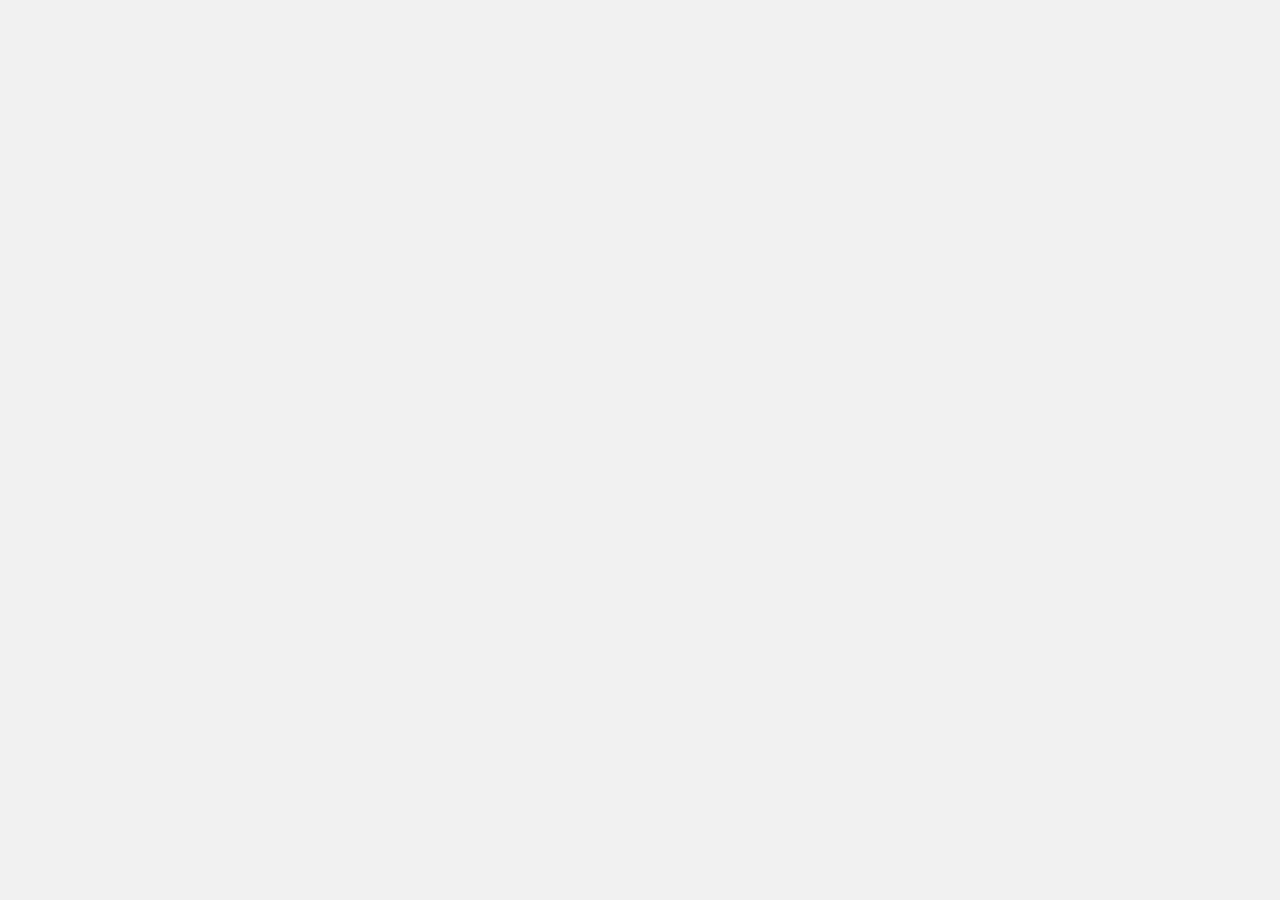
==== alura-store/index.html @ f1bdf60e "Projeto Inicial Grid Layout" ====
<!DOCTYPE html>
<html lang="en">
<head>
    <meta charset="UTF-8">
    <meta name="viewport" content="width=device-width, initial-scale=1.0">
    <meta http-equiv="X-UA-Compatible" content="ie=edge">
    <title>Alura Store | Baixe nossos aplicativos e jogos</title>
    <link href="./assets/css/normalize.css" rel="stylesheet">
    <link href="./assets/css/reset.css" rel="stylesheet">
    <link href="./assets/css/style.css" rel="stylesheet">
</head>
<body class="app">
    <header class="cabecalho"></header>
    <main class="conteudo"></main>
    <footer class="rodape"></footer>
    <script src="./assets/js/fontawesome.all.min.js"></script>
</body>
</html>
---- alura-store/assets/css/style.css ----
.app {
    background: #f1f1f1;
    display: grid;  
    font-family: Arial, Helvetica, sans-serif;
}

.cabecalho {
}
 
.conteudo {
}

.rodape {
}
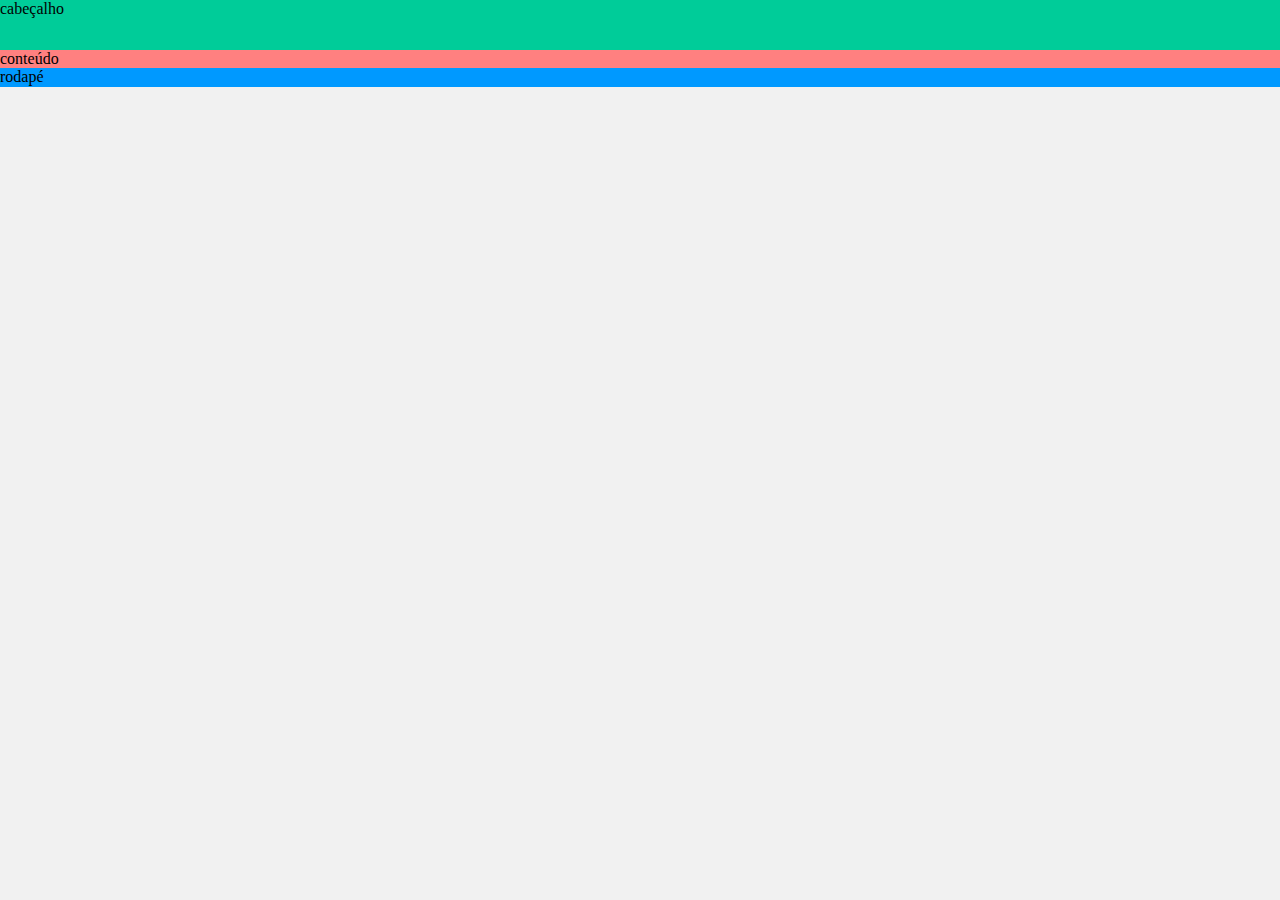
==== commit a2aac196: "Definindo o layout base" ====
--- a/alura-store/index.html
+++ b/alura-store/index.html
@@ -10,9 +10,9 @@
     <link href="./assets/css/style.css" rel="stylesheet">
 </head>
 <body class="app">
-    <header class="cabecalho"></header>
-    <main class="conteudo"></main>
-    <footer class="rodape"></footer>
+    <header class="cabecalho">cabeçalho</header>
+    <main class="conteudo">conteúdo</main>
+    <footer class="rodape">rodapé</footer>
     <script src="./assets/js/fontawesome.all.min.js"></script>
 </body>
 </html>--- a/alura-store/assets/css/style.css
+++ b/alura-store/assets/css/style.css
@@ -1,14 +1,25 @@
 .app {
     background: #f1f1f1;
     display: grid;  
-    font-family: Arial, Helvetica, sans-serif;
+    grid-template-areas: 
+        "cabecalho"
+        "conteudo"
+        "rodape";
+    grid-template-columns: auto;
+    grid-template-rows: 50px auto auto; 
 }
 
 .cabecalho {
+    background: #00cc99;
+    grid-area: cabecalho;
 }
- 
+
 .conteudo {
+    background: #ff8080;
+    grid-area: conteudo;
 }
 
 .rodape {
+    background: #0099ff;
+    grid-area: rodape;
 }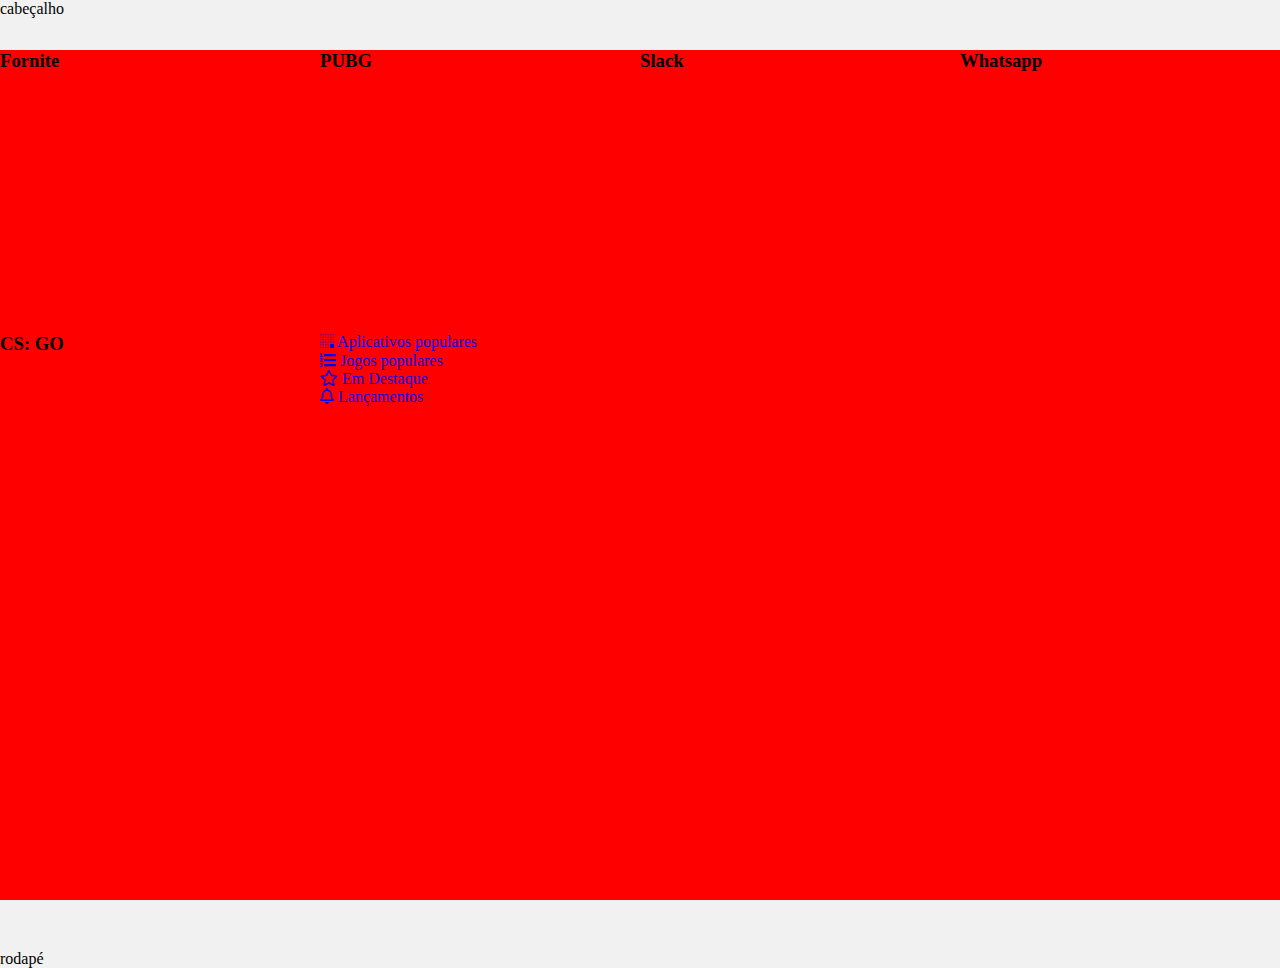
==== commit 13671602: "Criando a seção destaques" ====
--- a/alura-store/index.html
+++ b/alura-store/index.html
@@ -8,10 +8,57 @@
     <link href="./assets/css/normalize.css" rel="stylesheet">
     <link href="./assets/css/reset.css" rel="stylesheet">
     <link href="./assets/css/style.css" rel="stylesheet">
+    <link href="./assets/css/destaques.css" rel="stylesheet">
 </head>
 <body class="app">
     <header class="cabecalho">cabeçalho</header>
-    <main class="conteudo">conteúdo</main>
+    <main class="conteudo">
+        <section class="destaques">
+            <div class="destaques__principal caixa">
+                <h3 class="destaques__titulo">Fornite</h3>
+            </div>
+            <div class="destaques__secundario caixa">
+                <h3 class="destaques__titulo">PUBG</h3>
+            </div>
+            <div class="destaques__secundario caixa">
+                <h3 class="destaques__titulo">Slack</h3>
+            </div>
+            <div class="destaques__secundario caixa">
+                <h3 class="destaques__titulo">Whatsapp</h3>
+            </div>
+            <div class="destaques__secundario caixa">
+                <h3 class="destaques__titulo">CS: GO</h3>
+            </div>
+            <div class="destaques__categorias">
+                <ul class="destaques__categorias___lista">
+                    <li class="destaques__categorias___item">
+                        <a class="destaques__categorias___link" href="#">
+                            <i class="destaques__categorias___icone fab fa-buromobelexperte"></i>
+                            Aplicativos populares
+                        </a>
+                    </li>
+                    <li class="destaques__categorias___item">
+                        <a class="destaques__categorias___link" href="#">
+                            <i class="fas fa-list-ol"></i>
+                            Jogos populares
+                        </a>
+                    </li>
+                    <li class="destaques__categorias___item">
+                        <a class="destaques__categorias___link" href="#">
+                            <i class="far fa-star"></i>
+                            Em Destaque
+                        </a>
+                    </li>
+                    <li class="destaques__categorias___item">
+                        <a class="destaques__categorias___link" href="#">
+                            <i class="far fa-bell"></i>
+                            Lançamentos
+                        </a>
+                    </li>
+                </ul>
+            </div>
+        </section>        
+    </main>
     <footer class="rodape">rodapé</footer>
     <script src="./assets/js/fontawesome.all.min.js"></script>
 </body>
--- a/alura-store/assets/css/style.css
+++ b/alura-store/assets/css/style.css
@@ -6,20 +6,17 @@
         "conteudo"
         "rodape";
     grid-template-columns: auto;
-    grid-template-rows: 50px auto auto; 
+    grid-template-rows: 50px 100vh auto auto; 
 }
 
 .cabecalho {
-    background: #00cc99;
     grid-area: cabecalho;
 }
 
 .conteudo {
-    background: #ff8080;
     grid-area: conteudo;
 }
 
 .rodape {
-    background: #0099ff;
     grid-area: rodape;
 }--- a/alura-store/assets/css/destaques.css
+++ b/alura-store/assets/css/destaques.css
@@ -0,0 +1,7 @@
+.destaques{
+    background: red;
+    display: grid;
+    grid-template-columns: 25% 25% 25% 25%;
+    grid-template-rows: 33.33% 33.33% 33.33%;
+    height: calc(100vh - 50px);
+}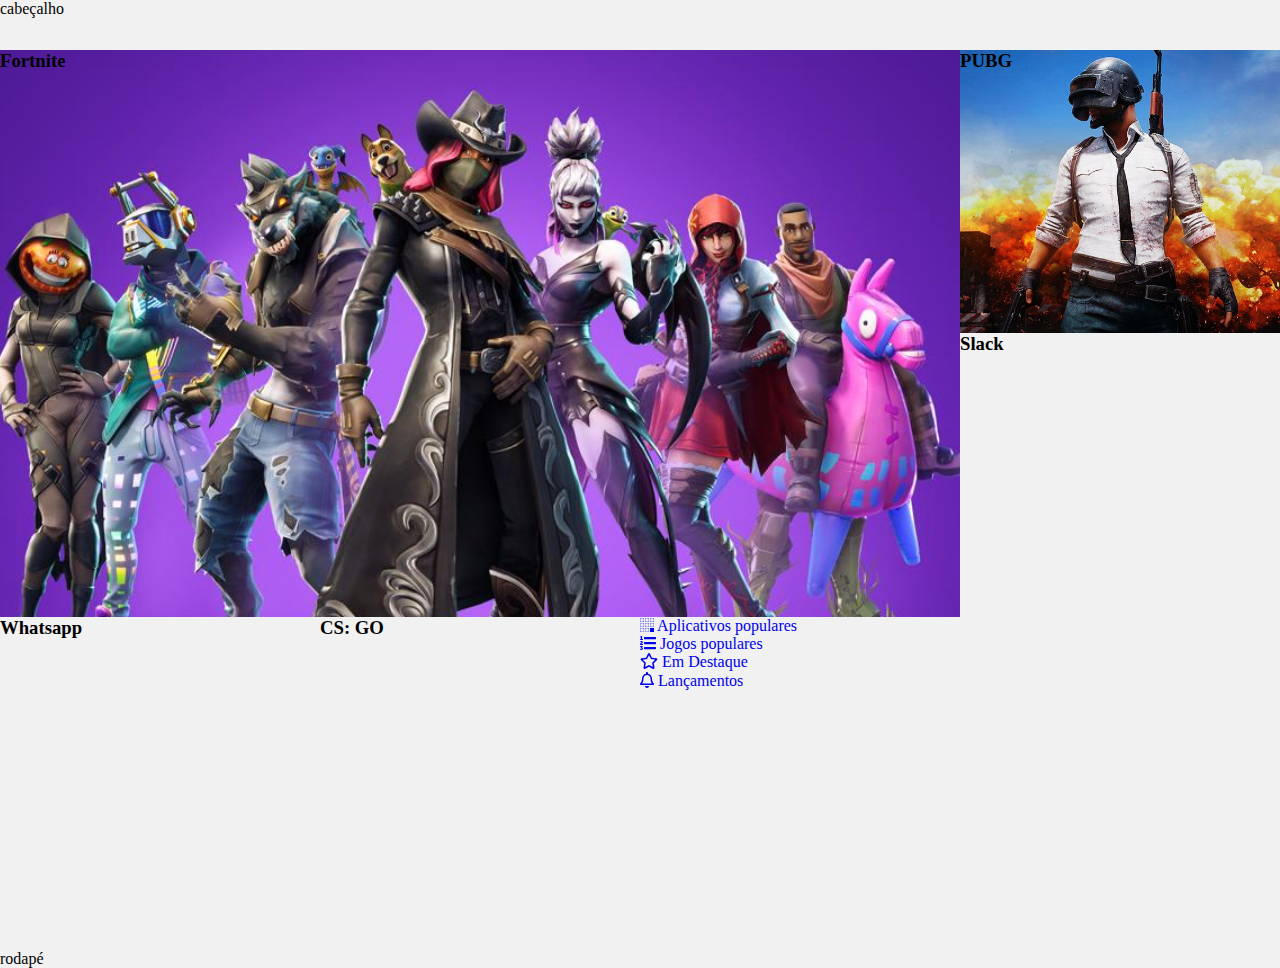
==== commit 85fc51e7: "Posicionando elementos" ====
--- a/alura-store/index.html
+++ b/alura-store/index.html
@@ -15,7 +15,7 @@
     <main class="conteudo">
         <section class="destaques">
             <div class="destaques__principal caixa">
-                <h3 class="destaques__titulo">Fornite</h3>
+                <h3 class="destaques__titulo">Fortnite</h3>
             </div>
             <div class="destaques__secundario caixa">
                 <h3 class="destaques__titulo">PUBG</h3>
--- a/alura-store/assets/css/destaques.css
+++ b/alura-store/assets/css/destaques.css
@@ -1,7 +1,28 @@
 .destaques{
-    background: red;
     display: grid;
     grid-template-columns: 25% 25% 25% 25%;
     grid-template-rows: 33.33% 33.33% 33.33%;
     height: calc(100vh - 50px);
+}
+
+.destaques__principal{
+    background-image: url('../img/fortnite.jpg');
+    background-position: center;
+    background-repeat: no-repeat;
+    background-size: cover;
+    grid-column-start: 1;
+    grid-column-end: 4;
+    grid-row-start: 1;
+    grid-row-end: 3;
+}
+
+.destaques__secundario:nth-child(2){
+    background-image: url('../img/pubg.jpg');
+    background-position: center;
+    background-repeat: no-repeat;
+    background-size: cover;
+    grid-column-start: 4;
+    grid-column-end: 4;
+    grid-row-start: 1;
+    grid-row-end: 1;
 }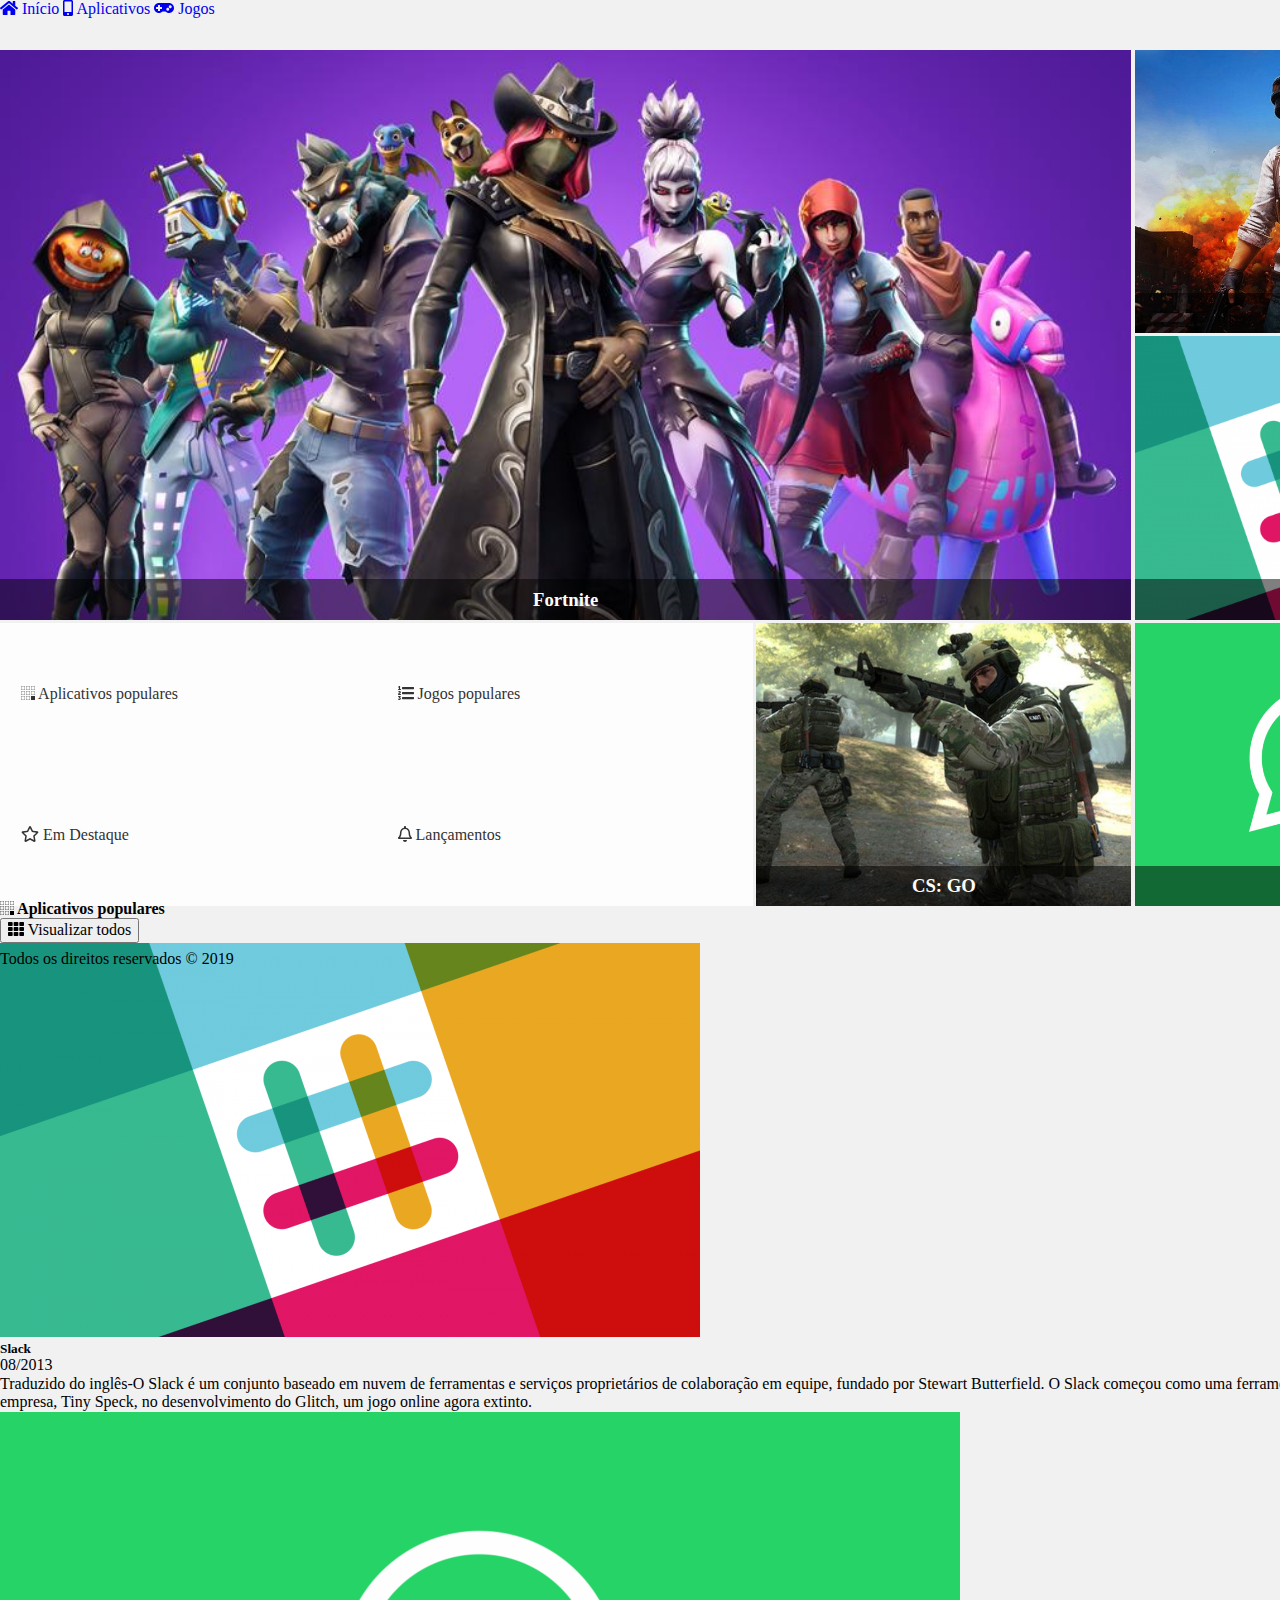
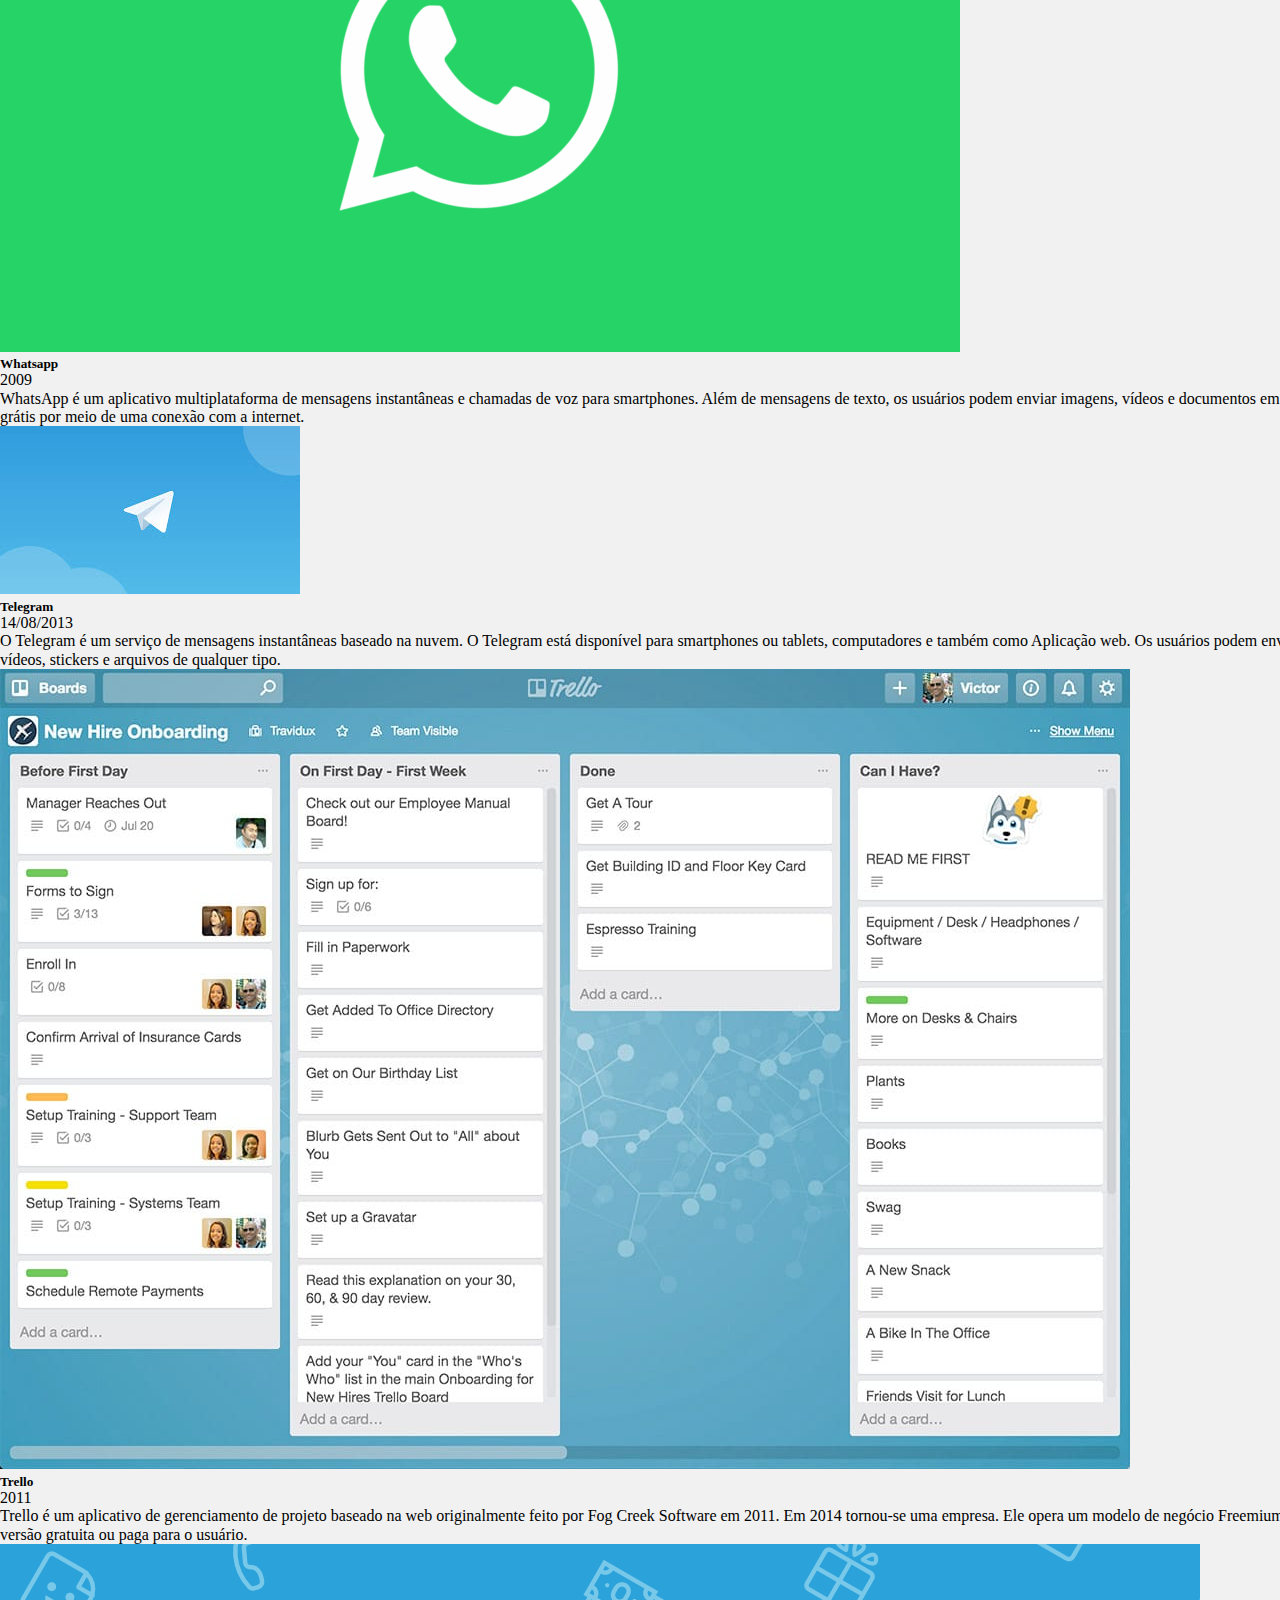
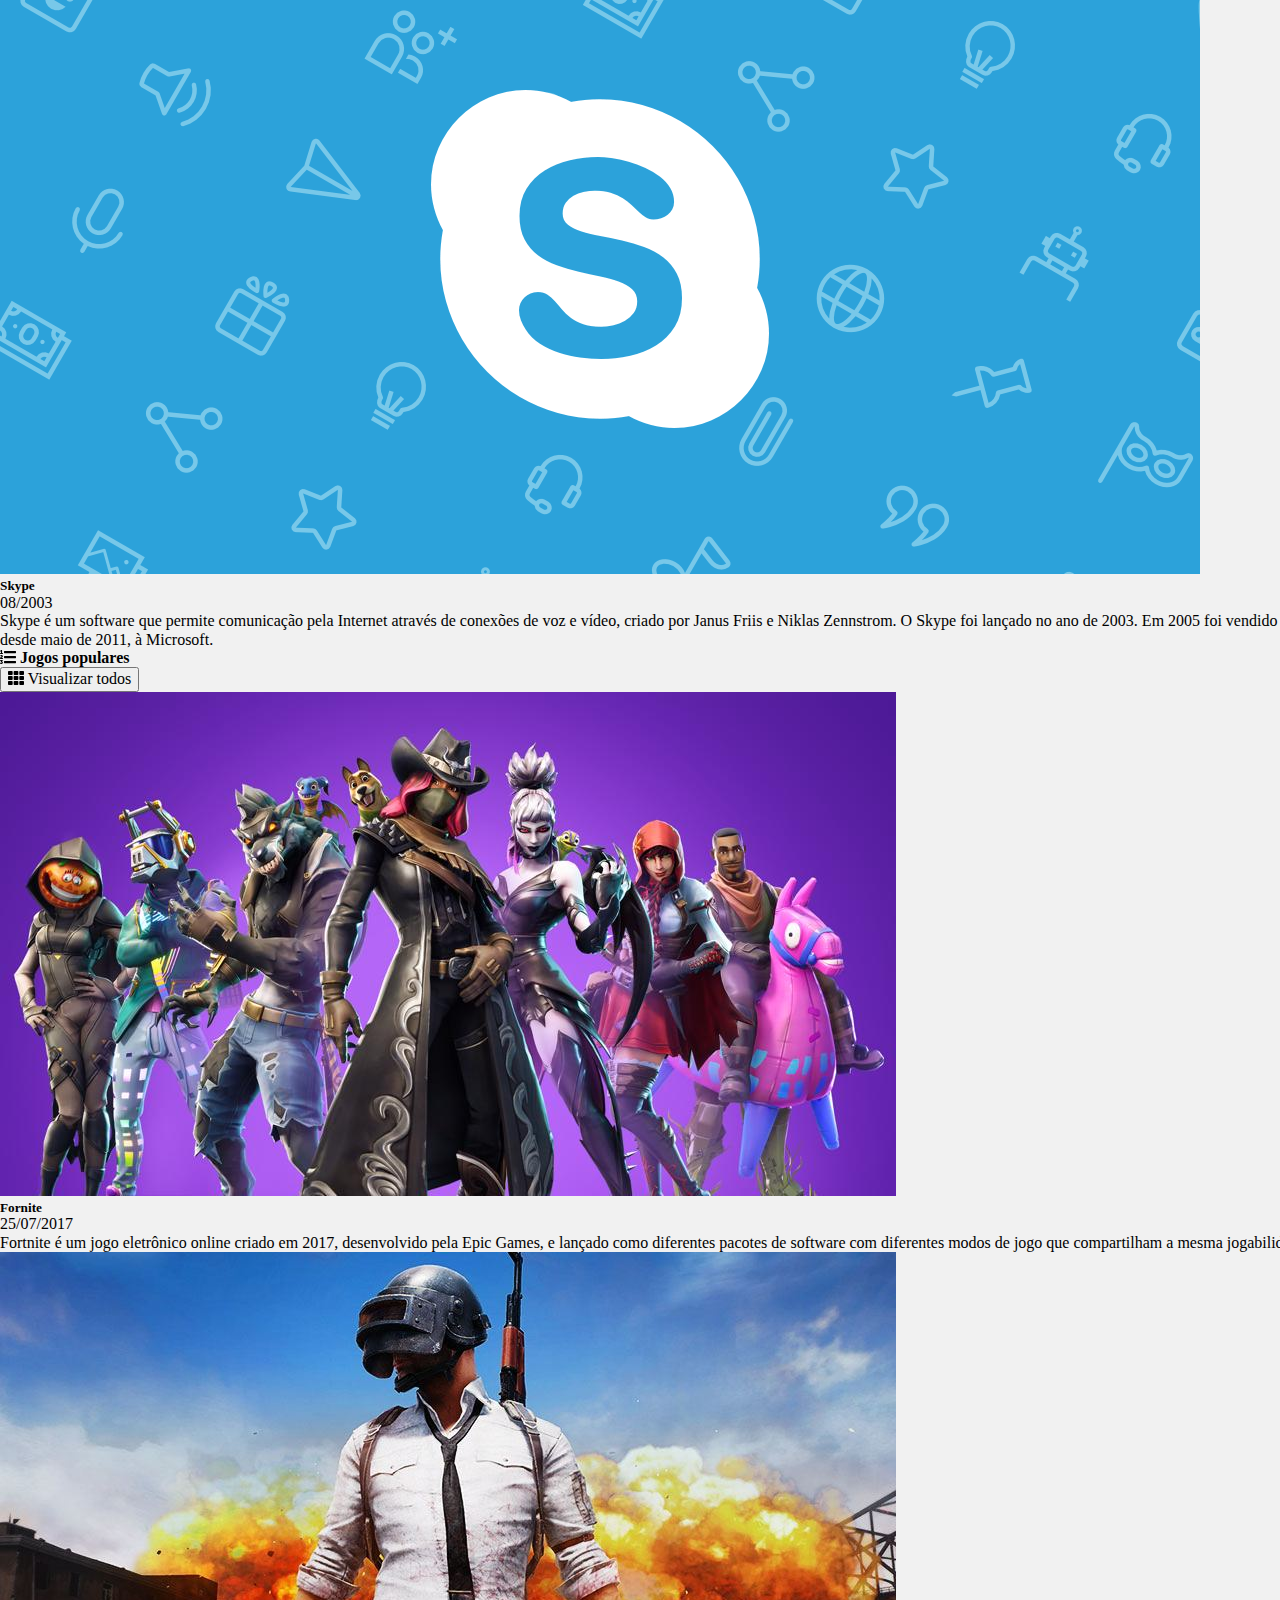
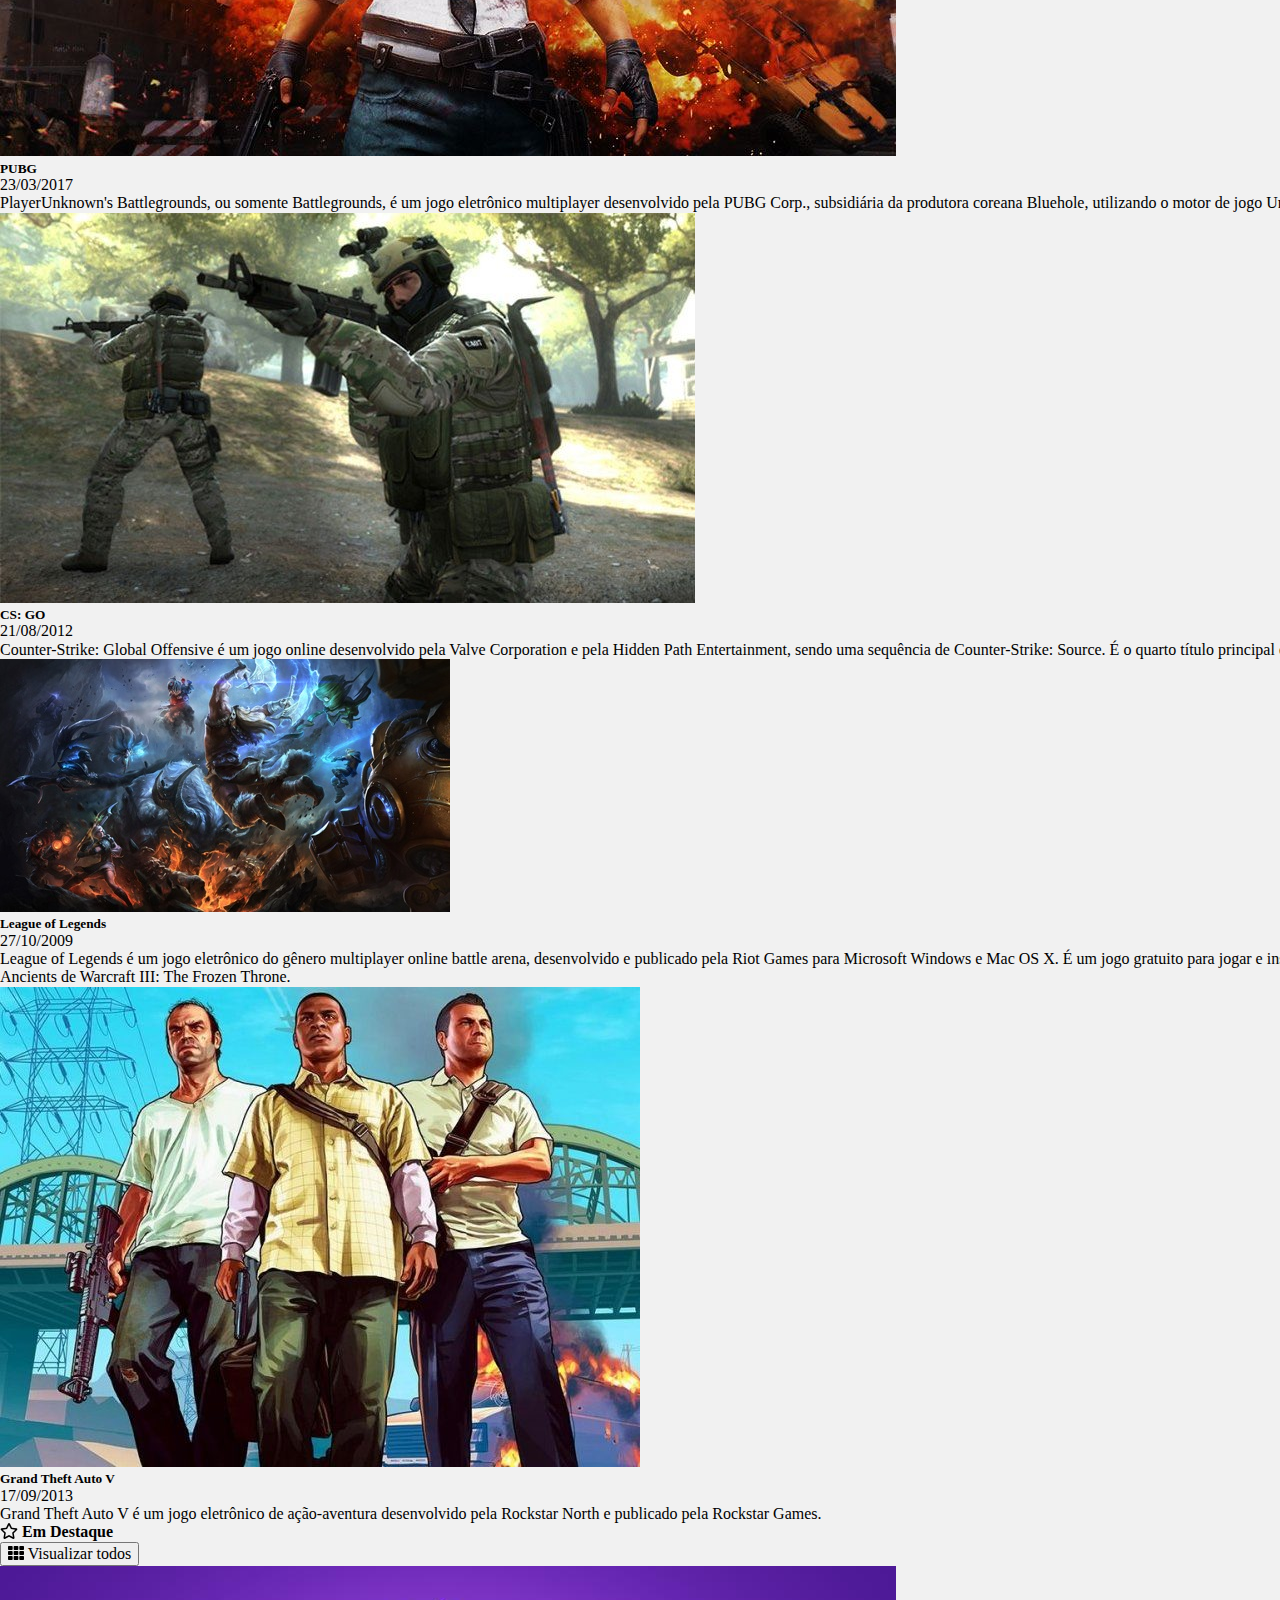
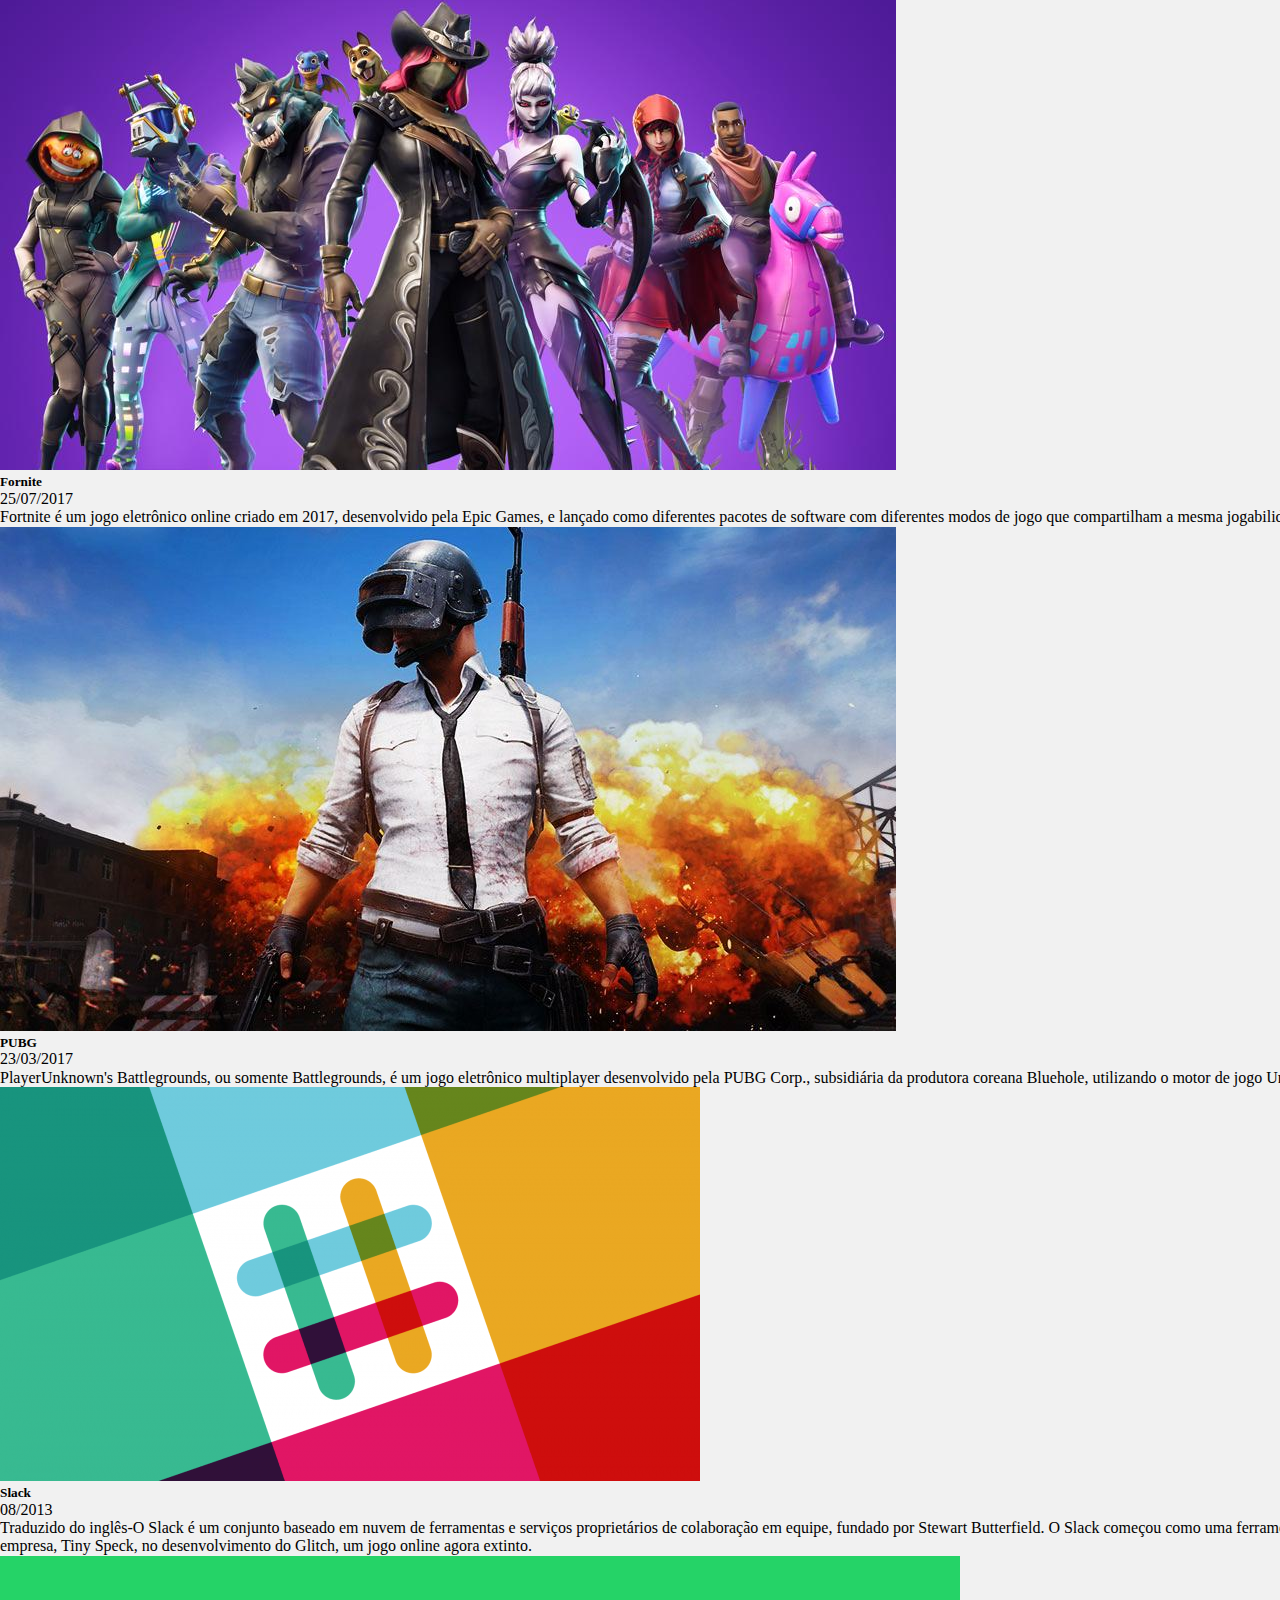
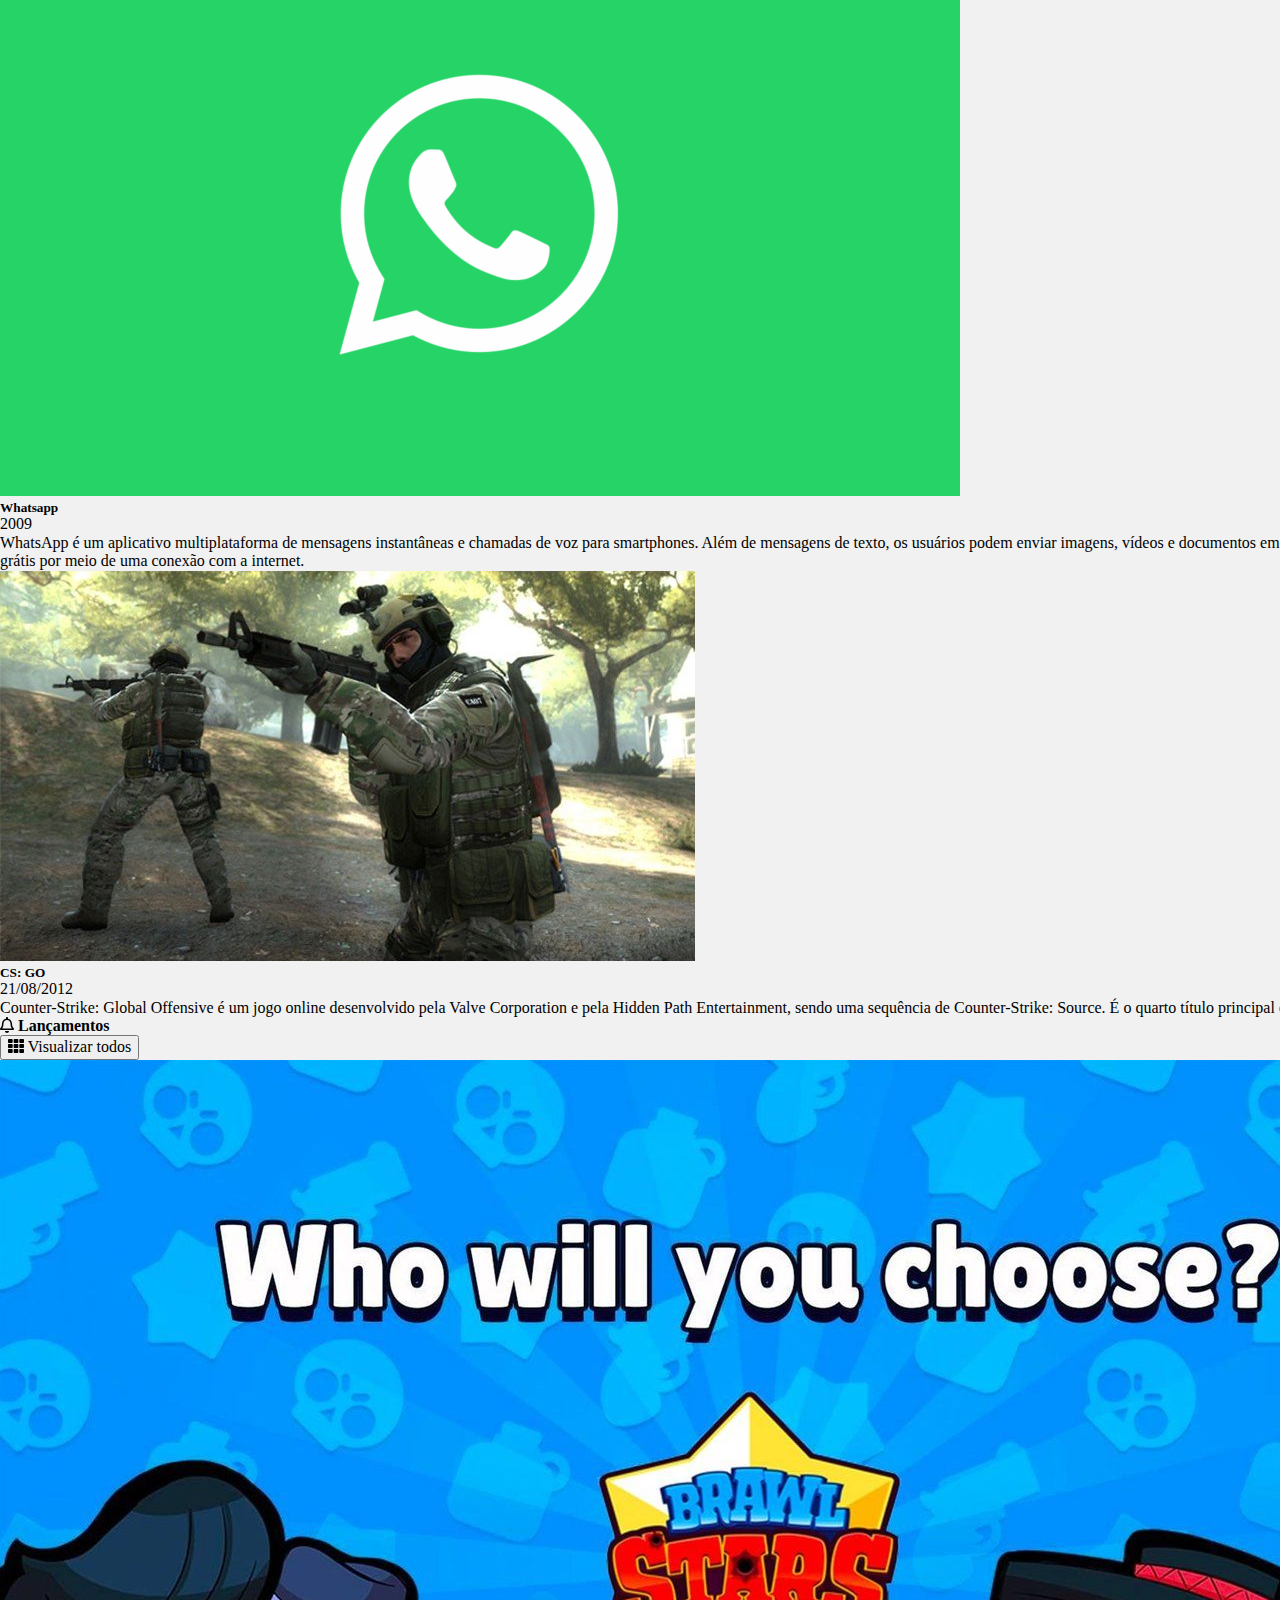
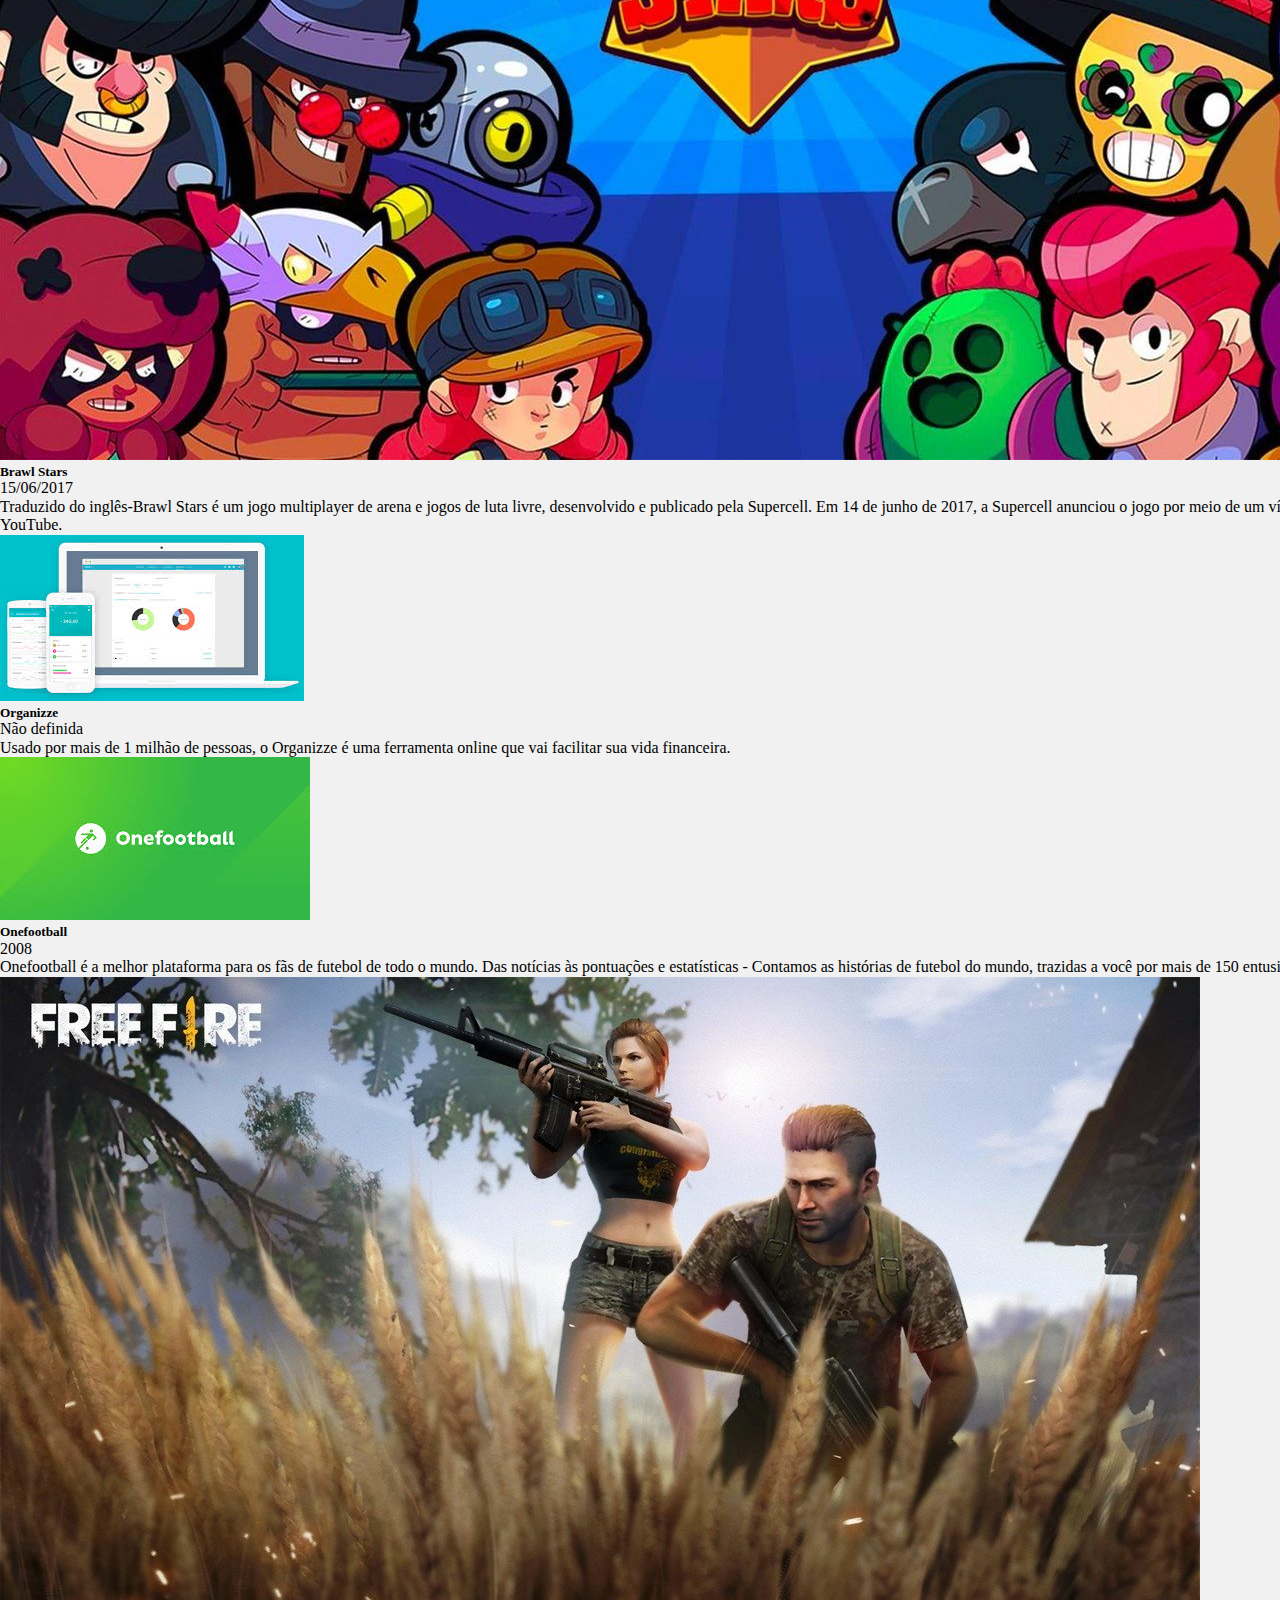
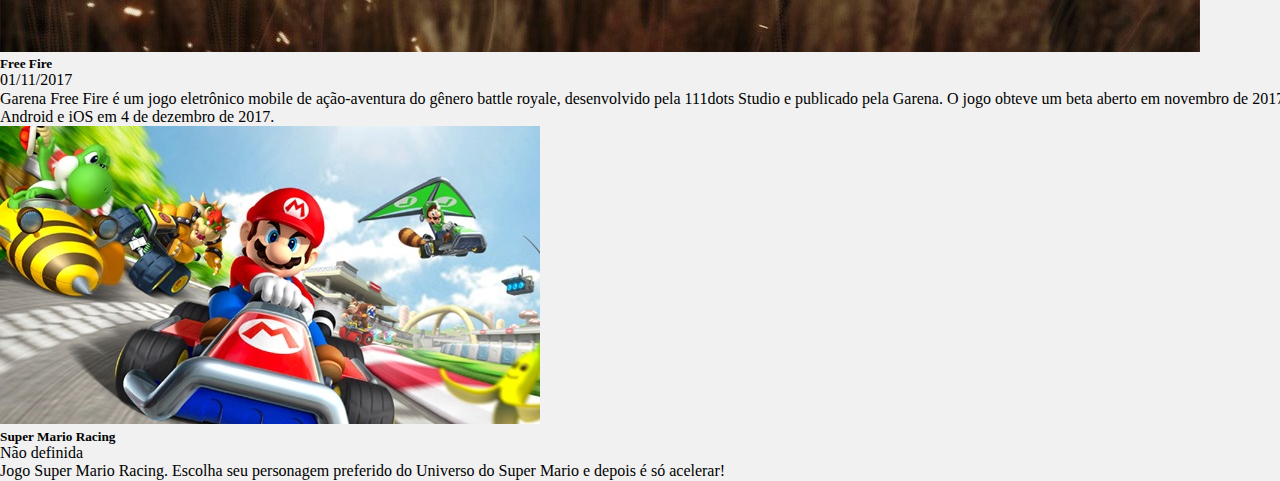
==== commit 01bfab95: "Destaques responsivo" ====
--- a/alura-store/index.html
+++ b/alura-store/index.html
@@ -9,9 +9,30 @@
     <link href="./assets/css/reset.css" rel="stylesheet">
     <link href="./assets/css/style.css" rel="stylesheet">
     <link href="./assets/css/destaques.css" rel="stylesheet">
+    <link href="./assets/css/populares.css" rel="stylesheet">
+    <link href="./assets/css/menu.css" rel="stylesheet">
+    <link href="./assets/css/responsivo.css" rel="stylesheet">
 </head>
 <body class="app">
-    <header class="cabecalho">cabeçalho</header>
+    <header class="cabecalho">
+        <nav class="menu">
+            <ul class="menu__lista">
+                <li class="menu__item">
+                    <a class="menu__link ativo" href="#">
+                        <i class="fas fa-home"></i>
+                        Início
+                    </a>
+                    <a class="menu__link" href="#">
+                        <i class="fas fa-mobile-alt"></i>
+                        Aplicativos</a>
+                    <a class="menu__link" href="#">
+                        <i class="fas fa-gamepad"></i>
+                        Jogos
+                    </a>
+                </li>
+            </ul>
+        </nav>
+    </header>
     <main class="conteudo">
         <section class="destaques">
             <div class="destaques__principal caixa">
@@ -57,9 +78,315 @@
                     </li>
                 </ul>
             </div>
-        </section>        
+        </section> 
+        <section class="populares">
+            <div class="populares__itens">
+                <div class="populares__info">
+                    <div class="populares__cabecalho">
+                        <h4 class="populares__titulo">
+                            <i class="populares__icone fab fa-buromobelexperte"></i>
+                            Aplicativos populares
+                        </h4>
+                        <button class="populares__botao">
+                            <i class="fas fa-th"></i>
+                            Visualizar todos
+                        </button>
+                    </div>
+                </div>
+                <div class="populares__conteudo">
+                    <div class="populares__card">
+                        <img class="populares__card___imagem" src="./assets/img/slack.png">
+                        <div class="populares__card___corpo">
+                            <div class="populares__card___cabecalho">
+                                <h5 class="populares__card___titulo">Slack</h5>
+                                <time class="populares__card___data" datetime="2013-08-01">08/2013</time>
+                            </div>
+                            <div class="populares__card___descricao">
+                                Traduzido do inglês-O Slack é um conjunto baseado em nuvem de ferramentas e serviços proprietários de colaboração em equipe, fundado por Stewart Butterfield. O Slack começou como uma ferramenta interna usada por sua empresa, Tiny Speck, no desenvolvimento do Glitch, um jogo online agora extinto.
+                            </div>
+                        </div>
+                    </div>
+                    <div class="populares__card">
+                        <img class="populares__card___imagem" src="./assets/img/whatsapp.png">
+                        <div class="populares__card___corpo">
+                            <div class="populares__card___cabecalho">
+                                <h5 class="populares__card___titulo">Whatsapp</h5>
+                                <time class="populares__card___data" datetime="20090-01-01">2009</time>
+                            </div>
+                            <div class="populares__card___descricao">
+                                WhatsApp é um aplicativo multiplataforma de mensagens instantâneas e chamadas de voz para smartphones. Além de mensagens de texto, os usuários podem enviar imagens, vídeos e documentos em PDF, além de fazer ligações grátis por meio de uma conexão com a internet.
+                            </div>
+                        </div>
+                    </div>
+                    <div class="populares__card">
+                        <img class="populares__card___imagem" src="./assets/img/telegram.jpeg">
+                        <div class="populares__card___corpo">
+                            <div class="populares__card___cabecalho">
+                                <h5 class="populares__card___titulo">Telegram</h5>
+                                <time class="populares__card___data" datetime="2013-08-14">14/08/2013</time>
+                            </div>
+                            <div class="populares__card___descricao">
+                                O Telegram é um serviço de mensagens instantâneas baseado na nuvem. O Telegram está disponível para smartphones ou tablets, computadores e também como Aplicação web. Os usuários podem enviar mensagens e trocar fotos, vídeos, stickers e arquivos de qualquer tipo.
+                            </div>
+                        </div>
+                    </div>
+                    <div class="populares__card">
+                        <img class="populares__card___imagem" src="./assets/img/trello.jpg">
+                        <div class="populares__card___corpo">
+                            <div class="populares__card___cabecalho">
+                                <h5 class="populares__card___titulo">Trello</h5>
+                                <time class="populares__card___data" datetime="2011-01-01">2011</time>
+                            </div>
+                            <div class="populares__card___descricao">
+                                Trello é um aplicativo de gerenciamento de projeto baseado na web originalmente feito por Fog Creek Software em 2011. Em 2014 tornou-se uma empresa. Ele opera um modelo de negócio Freemium, no qual é disponibilizado a versão gratuita ou paga para o usuário.
+                            </div>
+                        </div>
+                    </div>
+                    <div class="populares__card">
+                        <img class="populares__card___imagem" src="./assets/img/skype.png">
+                        <div class="populares__card___corpo">
+                            <div class="populares__card___cabecalho">
+                                <h5 class="populares__card___titulo">Skype</h5>
+                                <time class="populares__card___data" datetime="2003-08-01">08/2003</time>
+                            </div>
+                            <div class="populares__card___descricao">
+                                Skype é um software que permite comunicação pela Internet através de conexões de voz e vídeo, criado por Janus Friis e Niklas Zennstrom. O Skype foi lançado no ano de 2003. Em 2005 foi vendido para a empresa eBay e pertence, desde maio de 2011, à Microsoft.
+                            </div>
+                        </div>
+                    </div>
+                </div>
+            </div>
+            <div class="populares__itens">
+                <div class="populares__info">
+                    <div class="populares__cabecalho">
+                        <h4 class="populares__titulo">
+                            <i class="populares__icone fas fa-list-ol"></i>
+                            Jogos populares
+                        </h4>
+                        <button class="populares__botao">
+                            <i class="fas fa-th"></i>
+                            Visualizar todos
+                        </button>
+                    </div>
+                </div>
+                <div class="populares__conteudo">
+                    <div class="populares__card">
+                        <img class="populares__card___imagem" src="./assets/img/fortnite.jpg">
+                        <div class="populares__card___corpo">
+                            <div class="populares__card___cabecalho">
+                                <h5 class="populares__card___titulo">Fornite</h5>
+                                <time class="populares__card___data" datetime="2017-07-25">25/07/2017</time>
+                            </div>
+                            <div class="populares__card___descricao">
+                                Fortnite é um jogo eletrônico online criado em 2017, desenvolvido pela Epic Games, e lançado como diferentes pacotes de software com diferentes modos de jogo que compartilham a mesma jogabilidade e motor gráfico de jogo.
+                            </div>
+                        </div>
+                    </div>
+                    <div class="populares__card">
+                        <img class="populares__card___imagem" src="./assets/img/pubg.jpg">
+                        <div class="populares__card___corpo">
+                            <div class="populares__card___cabecalho">
+                                <h5 class="populares__card___titulo">PUBG</h5>
+                                <time class="populares__card___data" datetime="2017-03-23">23/03/2017</time>
+                            </div>
+                            <div class="populares__card___descricao">
+                                PlayerUnknown's Battlegrounds, ou somente Battlegrounds, é um jogo eletrônico multiplayer desenvolvido pela PUBG Corp., subsidiária da produtora coreana Bluehole, utilizando o motor de jogo Unreal Engine 4
+                            </div>
+                        </div>
+                    </div>
+                    <div class="populares__card">
+                        <img class="populares__card___imagem" src="./assets/img/cs-go.jpg">
+                        <div class="populares__card___corpo">
+                            <div class="populares__card___cabecalho">
+                                <h5 class="populares__card___titulo">CS: GO</h5>
+                                <time class="populares__card___data" datetime="2012-08-21">21/08/2012</time>
+                            </div>
+                            <div class="populares__card___descricao">
+                                Counter-Strike: Global Offensive é um jogo online desenvolvido pela Valve Corporation e pela Hidden Path Entertainment, sendo uma sequência de Counter-Strike: Source. É o quarto título principal da franquia.
+                            </div>
+                        </div>
+                    </div>
+                    <div class="populares__card">
+                        <img class="populares__card___imagem" src="./assets/img/lol.jpg">
+                        <div class="populares__card___corpo">
+                            <div class="populares__card___cabecalho">
+                                <h5 class="populares__card___titulo">League of Legends</h5>
+                                <time class="populares__card___data" datetime="2009-10-27">27/10/2009</time>
+                            </div>
+                            <div class="populares__card___descricao">
+                                League of Legends é um jogo eletrônico do gênero multiplayer online battle arena, desenvolvido e publicado pela Riot Games para Microsoft Windows e Mac OS X. É um jogo gratuito para jogar e inspirado no modo Defense of the Ancients de Warcraft III: The Frozen Throne.
+                            </div>
+                        </div>
+                    </div>
+                    <div class="populares__card">
+                        <img class="populares__card___imagem" src="./assets/img/gta-v.jpg">
+                        <div class="populares__card___corpo">
+                            <div class="populares__card___cabecalho">
+                                <h5 class="populares__card___titulo">Grand Theft Auto V</h5>
+                                <time class="populares__card___data" datetime="2013-09-17">17/09/2013</time>
+                            </div>
+                            <div class="populares__card___descricao">
+                                Grand Theft Auto V é um jogo eletrônico de ação-aventura desenvolvido pela Rockstar North e publicado pela Rockstar Games.
+                            </div>
+                        </div>
+                    </div>
+                </div>
+            </div>
+            <div class="populares__itens">
+                <div class="populares__info">
+                    <div class="populares__cabecalho">
+                        <h4 class="populares__titulo">
+                            <i class="populares__icone far fa-star"></i>
+                            Em Destaque
+                        </h4>
+                        <button class="populares__botao">
+                            <i class="fas fa-th"></i>
+                            Visualizar todos
+                        </button>
+                    </div>
+                </div>
+                <div class="populares__conteudo">
+                    <div class="populares__card">
+                        <img class="populares__card___imagem" src="./assets/img/fortnite.jpg">
+                        <div class="populares__card___corpo">
+                            <div class="populares__card___cabecalho">
+                                <h5 class="populares__card___titulo">Fornite</h5>
+                                <time class="populares__card___data" datetime="2017-07-25">25/07/2017</time>
+                            </div>
+                            <div class="populares__card___descricao">
+                                Fortnite é um jogo eletrônico online criado em 2017, desenvolvido pela Epic Games, e lançado como diferentes pacotes de software com diferentes modos de jogo que compartilham a mesma jogabilidade e motor gráfico de jogo.
+                            </div>
+                        </div>
+                    </div>
+                    <div class="populares__card">
+                        <img class="populares__card___imagem" src="./assets/img/pubg.jpg">
+                        <div class="populares__card___corpo">
+                            <div class="populares__card___cabecalho">
+                                <h5 class="populares__card___titulo">PUBG</h5>
+                                <time class="populares__card___data" datetime="2017-03-23">23/03/2017</time>
+                            </div>
+                            <div class="populares__card___descricao">
+                                PlayerUnknown's Battlegrounds, ou somente Battlegrounds, é um jogo eletrônico multiplayer desenvolvido pela PUBG Corp., subsidiária da produtora coreana Bluehole, utilizando o motor de jogo Unreal Engine 4
+                            </div>
+                        </div>
+                    </div>
+                    <div class="populares__card">
+                        <img class="populares__card___imagem" src="./assets/img/slack.png">
+                        <div class="populares__card___corpo">
+                            <div class="populares__card___cabecalho">
+                                <h5 class="populares__card___titulo">Slack</h5>
+                                <time class="populares__card___data" datetime="2013-08-01">08/2013</time>
+                            </div>
+                            <div class="populares__card___descricao">
+                                Traduzido do inglês-O Slack é um conjunto baseado em nuvem de ferramentas e serviços proprietários de colaboração em equipe, fundado por Stewart Butterfield. O Slack começou como uma ferramenta interna usada por sua empresa, Tiny Speck, no desenvolvimento do Glitch, um jogo online agora extinto.
+                            </div>
+                        </div>
+                    </div>
+                    <div class="populares__card">
+                        <img class="populares__card___imagem" src="./assets/img/whatsapp.png">
+                        <div class="populares__card___corpo">
+                            <div class="populares__card___cabecalho">
+                                <h5 class="populares__card___titulo">Whatsapp</h5>
+                                <time class="populares__card___data" datetime="20090-01-01">2009</time>
+                            </div>
+                            <div class="populares__card___descricao">
+                                WhatsApp é um aplicativo multiplataforma de mensagens instantâneas e chamadas de voz para smartphones. Além de mensagens de texto, os usuários podem enviar imagens, vídeos e documentos em PDF, além de fazer ligações grátis por meio de uma conexão com a internet.
+                            </div>
+                        </div>
+                    </div>
+                    <div class="populares__card">
+                        <img class="populares__card___imagem" src="./assets/img/cs-go.jpg"> 
+                        <div class="populares__card___corpo">
+                            <div class="populares__card___cabecalho">
+                                <h5 class="populares__card___titulo">CS: GO</h5>
+                                <time class="populares__card___data" datetime="2012-08-21">21/08/2012</time>
+                            </div>
+                            <div class="populares__card___descricao">
+                                Counter-Strike: Global Offensive é um jogo online desenvolvido pela Valve Corporation e pela Hidden Path Entertainment, sendo uma sequência de Counter-Strike: Source. É o quarto título principal da franquia.
+                            </div>
+                        </div>
+                    </div>
+                </div>
+            </div>
+            <div class="populares__itens">
+                <div class="populares__info">
+                    <div class="populares__cabecalho">
+                        <h4 class="populares__titulo">
+                            <i class="populares__icone far fa-bell"></i>
+                            Lançamentos
+                        </h4>
+                        <button class="populares__botao">
+                            <i class="fas fa-th"></i>
+                            Visualizar todos
+                        </button>
+                    </div>
+                </div>
+                <div class="populares__conteudo">
+                    <div class="populares__card">
+                        <img class="populares__card___imagem" src="./assets/img/brawl-stars.jpg"> 
+                        <div class="populares__card___corpo">
+                            <div class="populares__card___cabecalho">
+                                <h5 class="populares__card___titulo">Brawl Stars</h5>
+                                <time class="populares__card___data" datetime="2017-06-15">15/06/2017</time>
+                            </div>
+                            <div class="populares__card___descricao">
+                                Traduzido do inglês-Brawl Stars é um jogo multiplayer de arena e jogos de luta livre, desenvolvido e publicado pela Supercell. Em 14 de junho de 2017, a Supercell anunciou o jogo por meio de um vídeo de transmissão ao vivo no YouTube.
+                            </div>
+                        </div>
+                    </div>
+                    <div class="populares__card">
+                        <img class="populares__card___imagem" src="./assets/img/organizze.jpeg"> 
+                        <div class="populares__card___corpo">
+                            <div class="populares__card___cabecalho">
+                                <h5 class="populares__card___titulo">Organizze</h5>
+                                <time class="populares__card___data" datetime="">Não definida</time>
+                            </div>
+                            <div class="populares__card___descricao">
+                                Usado por mais de 1 milhão de pessoas, o Organizze é uma ferramenta online que vai facilitar sua vida financeira.  
+                            </div>
+                        </div>
+                    </div>
+                    <div class="populares__card">
+                        <img class="populares__card___imagem" src="./assets/img/onefotball.jpeg"> 
+                        <div class="populares__card___corpo">
+                            <div class="populares__card___cabecalho">
+                                <h5 class="populares__card___titulo">Onefootball</h5>
+                                <time class="populares__card___data" datetime="2008-01-01">2008</time>
+                            </div>
+                            <div class="populares__card___descricao">
+                                Onefootball é a melhor plataforma para os fãs de futebol de todo o mundo. Das notícias às pontuações e estatísticas - Contamos as histórias de futebol do mundo, trazidas a você por mais de 150 entusiastas do coração de Berlim!
+                            </div>
+                        </div>
+                    </div>
+                    <div class="populares__card">
+                        <img class="populares__card___imagem" src="./assets/img/free-fire.jpg"> 
+                        <div class="populares__card___corpo">
+                            <div class="populares__card___cabecalho">
+                                <h5 class="populares__card___titulo">Free Fire</h5>
+                                <time class="populares__card___data" datetime="2017-11-01">01/11/2017</time>
+                            </div>
+                            <div class="populares__card___descricao">
+                                Garena Free Fire é um jogo eletrônico mobile de ação-aventura do gênero battle royale, desenvolvido pela 111dots Studio e publicado pela Garena. O jogo obteve um beta aberto em novembro de 2017 e foi lançado oficialmente para Android e iOS em 4 de dezembro de 2017.
+                            </div>
+                        </div>
+                    </div>
+                    <div class="populares__card">
+                        <img class="populares__card___imagem" src="./assets/img/mario-kart.jpg"> 
+                        <div class="populares__card___corpo">
+                            <div class="populares__card___cabecalho">
+                                <h5 class="populares__card___titulo">Super Mario Racing</h5>
+                                <time class="populares__card___data" datetime="">Não definida</time>
+                            </div>
+                            <div class="populares__card___descricao">
+                                Jogo Super Mario Racing. Escolha seu personagem preferido do Universo do Super Mario e depois é só acelerar!
+                            </div>
+                        </div>
+                    </div>
+                </div>
+            </div>
+        </section>       
     </main>
-    <footer class="rodape">rodapé</footer>
+    <footer class="rodape">Todos os direitos reservados &copy; 2019</footer>
     <script src="./assets/js/fontawesome.all.min.js"></script>
 </body>
 </html>--- a/alura-store/assets/css/destaques.css
+++ b/alura-store/assets/css/destaques.css
@@ -1,28 +1,75 @@
+.caixa{
+    align-items: flex-end;
+    display: flex;
+    justify-content: center;
+}
+
 .destaques{
     display: grid;
+    grid-gap: .2rem;
     grid-template-columns: 25% 25% 25% 25%;
     grid-template-rows: 33.33% 33.33% 33.33%;
     height: calc(100vh - 50px);
 }
 
-.destaques__principal{
-    background-image: url('../img/fortnite.jpg');
-    background-position: center;
-    background-repeat: no-repeat;
-    background-size: cover;
-    grid-column-start: 1;
-    grid-column-end: 4;
-    grid-row-start: 1;
-    grid-row-end: 3;
+.destaques__titulo{
+    background: rgba(0, 0, 0, .5);
+    color: #fdfdfd;
+    padding: .6rem;
+    text-align: center;
+    width: 100%;
 }
 
-.destaques__secundario:nth-child(2){
-    background-image: url('../img/pubg.jpg');
-    background-position: center;
-    background-repeat: no-repeat;
-    background-size: cover;
-    grid-column-start: 4;
-    grid-column-end: 4;
-    grid-row-start: 1;
-    grid-row-end: 1;
+.destaques__principal {
+    background: url('../img/fortnite.jpg') center / cover no-repeat;
+    grid-row: 1/3;
+}
+
+.destaques__secundario:nth-child(2) {
+    background: url('../img/pubg.jpg') center / cover no-repeat;
+    
+}
+
+.destaques__secundario:nth-child(3){
+    background: url('../img/slack.png') center / cover no-repeat;
+ 
+
+}
+
+.destaques__secundario:nth-child(4){
+    background: url('../img/whatsapp.png') center / cover no-repeat;
+ 
+}
+
+.destaques__secundario:nth-child(5){
+    background: url('../img/cs-go.jpg') center / cover no-repeat;
+   
+}
+
+.destaques__categorias{
+   
+    grid-row: 3 / 3;
+
+}
+
+.destaques__categorias___lista{
+    display: flex;
+    flex-wrap: wrap;
+    height: 100%;
+    justify-content: space-between;
+}
+
+.destaques__categorias___item{
+    align-items: center;
+    background: #fdfdfd;
+    border-left: 5px solid transparent;
+    color: #333333;
+    display: flex;
+    padding: 1rem;
+    width: 50%
+    
+}
+
+.destaques__categorias___link{
+    color: inherit
 }--- a/alura-store/assets/css/responsivo.css
+++ b/alura-store/assets/css/responsivo.css
@@ -0,0 +1,72 @@
+@media screen and (min-width: 0){
+    .destaques__principal, .destaques__categorias{
+        grid-column: 1 / 5;
+    
+    }
+    .destaques__secundario:nth-child(2) {
+        display: none;
+        grid-column: none;
+        grid-row: none;
+    }
+
+    .destaques__secundario:nth-child(3) {
+        display: none;
+        grid-column: none;
+        grid-row: none;
+    }
+
+    .destaques__secundario:nth-child(4) {
+        display: none;
+        grid-column: none;
+        grid-row: none;
+    }
+
+    .destaques__secundario:nth-child(5) {
+        display: none;
+        grid-column: none;
+        grid-row: none;
+    }
+
+}
+
+@media screen and (min-width: 768px){
+    .destaques__principal{
+        grid-column: 1 / 4;
+        }
+
+    .destaques__secundario:nth-child(2) {
+        display: flex;
+        grid-column: 4 / 4;
+        grid-row: 1 / 1;
+    }
+
+    .destaques__secundario:nth-child(3) {
+        display: flex;
+        grid-column: 4 / 4;
+        grid-row: 2 / 2;
+    }
+
+    .destaques__secundario:nth-child(4) {
+        display: flex;
+        grid-column: 4 / 4;
+        grid-row: 3 / 3;
+    }
+
+    .destaques__secundario:nth-child(5) {
+        display: flex;
+        grid-column: 3 / 3;
+        grid-row: 3 / 3;
+    }
+    .destaques__categorias{
+        grid-column: 1 / 3;
+    }
+
+}
+
+@media screen and (min-width: 992px){
+    
+}
+
+@media screen and (min-width: 1200px){
+
+}